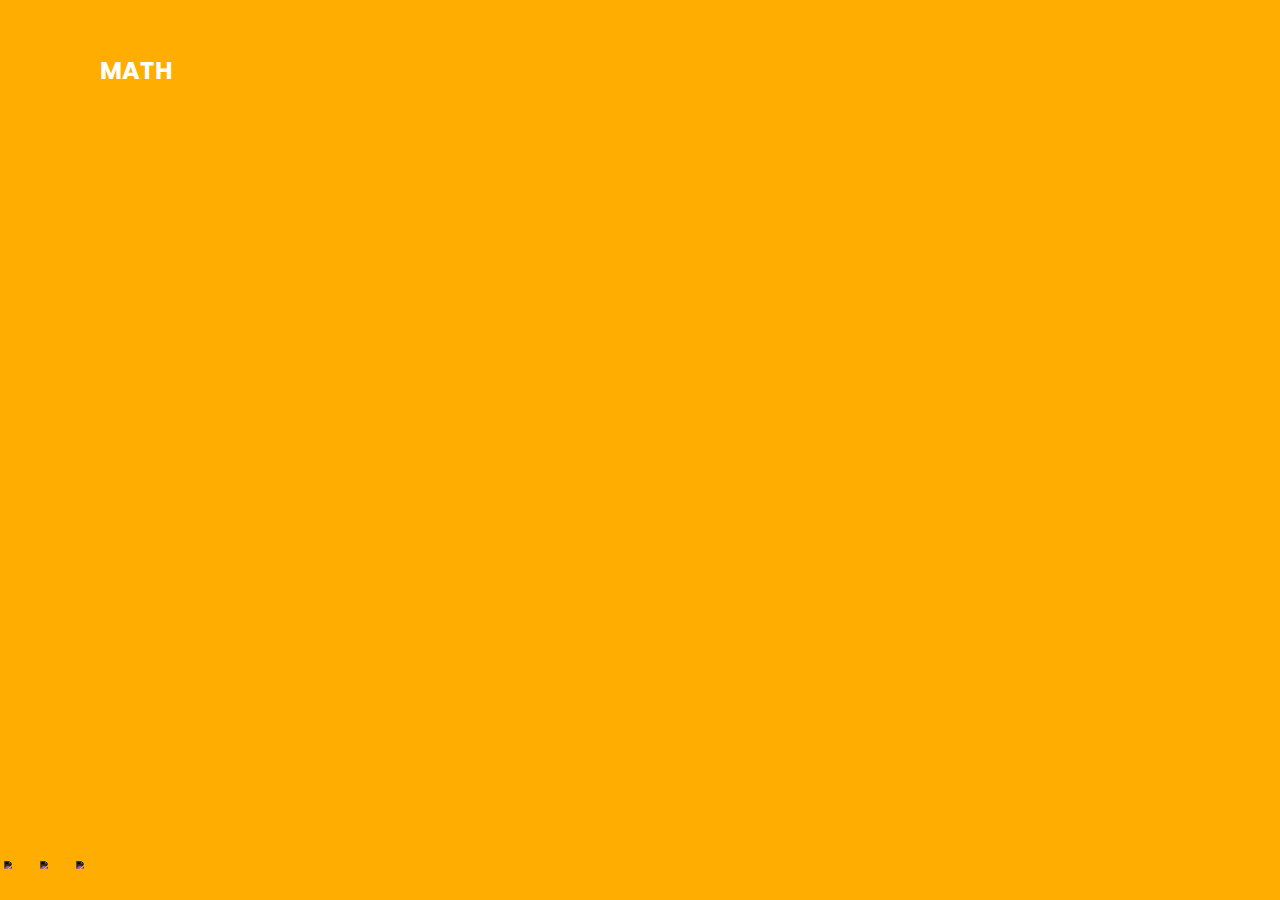
==== calculator.html @ 075102d9 ".." ====
<!DOCTYPE>
<html>
    <head>
        <meta charset="UTF-8">
        <meta http-equiv="X-UA-Compatible" content="IE=edge">
        <meta http-equiv="language" content="NL">
        <meta name="viewport" content="width=device-width, initial-scale=1">
        <meta name="description" content="">
        <meta name="author" content="Mitchanok Marcano">
        <meta name="keywords" content="">
        <title>Math Mate</title>
    </head>
    <link rel="stylesheet" href="css/calculator.css">
    <body>
<section class="showcase">
    <header>
      <h2 class="logo">Math</h2>
      <div class="toggle"></div>
    </header>
  </section>
  <div class="menu">
    <ul>
      <li><a href="index.html">Home</a></li>
      <li><a href="calculator.html">calculator</a></li>
      <li><a href="complexe calculator.html">complexe sommen</a></li>
      <li><a href="omrekenen.html">omrekenen</a></li>
    </ul>
  </div>

  <form name="form">
    <input type="text" name="textview" class="textview">
   </form>
 
   <section class="clearfix">
    <article class="col-3"><input type="button" value="C" class="button top-button" onclick="clean();"></article>
    <article class="col-3"><input type="button" value="Del" class="button top-button" onclick="back();"></article>
    <article class="col-3"><input type="button" value="&pi;" class="button top-button" onclick= "insert (Math.PI)"></article>
    <article class="col-3"><input type="button" value="&#247;" class="button operator" onclick="insert('/')"></article>
   </section>
 
   <section class="clearfix">
    <article class="col-3"><input type="button" value="7" class="button" onclick="insert(7);"></article>
    <article class="col-3"><input type="button" value="8" class="button" onclick="insert(8);"></article>
    <article class="col-3"><input type="button" value="9" class="button" onclick="insert(9);"></article>
    <article class="col-3"><input type="button" value="&#215;" class="button operator" onclick="insert('*');"></article>
   </section>
 
   <section class="clearfix">
    <article class="col-3"><input type="button" value="4" class="button" onclick="insert(4);"></article>
    <article class="col-3"><input type="button" value="5" class="button" onclick="insert(5);"></article>
    <article class="col-3"><input type="button" value="6" class="button" onclick="insert(6);"></article>
    <article class="col-3"><input type="button" value="&#8722;" class="button operator" onclick="insert('-');"></article>
   </section>
   <section class="clearfix">
    <article class="col-3"><input type="button" value="1" class="button" onclick="insert(1);"></article>
    <article class="col-3"><input type="button" value="2" class="button" onclick="insert(2);"></article>
    <article class="col-3"><input type="button" value="3" class="button" onclick="insert(3);"></article>
    <article class="col-3"><input type="button" value="&#43;" class="button operator" onclick="insert('+');"></article>
 </article>
 
    
   </section>
 
   <section class="clearfix">
    <article class="col-3"><input type="button" value="." class="button" onclick="insert('.');"></article>
    <article class="col-3"><input type="button" value="0" class="button" onclick="insert(0);"></article>
    <article class="col-6"><input type="button" value="&#61;" class="button equal" onclick="equal();"></article>
   </section>

  <ul class="social">
    <li><a href="#"><img src="https://i.ibb.co/x7P24fL/facebook.png"></a></li>
    <li><a href="#"><img src="https://i.ibb.co/Wnxq2Nq/twitter.png"></a></li>
    <li><a href="#"><img src="https://i.ibb.co/ySwtH4B/instagram.png"></a></li>
  </ul>

  </body>
  <script src="js/home.js"></script>
  <script src="srcipt.js"></script>

</html>
---- css/calculator.css ----
@import url('https://fonts.googleapis.com/css?family=Poppins:200,300,400,500,600,700,800,900&display=swap');
*
{
  margin: 0;
  padding: 0;
  box-sizing: border-box;
  font-family: 'Poppins', sans-serif;
}
header
{
  position: absolute;
  top: 0;
  left: 0;
  width: 100%;
  padding: 40px 100px;
  z-index: 1000;
  display: flex;
  justify-content: space-between;
  align-items: center;
}
header .logo
{
  color: #fff;
  text-transform: uppercase;
  cursor: pointer;
}
.toggle
{
  position: relative;
  width: 60px;
  height: 60px;
  background: url(https://i.ibb.co/HrfVRcx/menu.png);
  background-repeat: no-repeat;
  background-size: 30px;
  background-position: center;
  cursor: pointer;
}
.toggle.active
{
  background: url(https://i.ibb.co/rt3HybH/close.png);
  background-repeat: no-repeat;
  background-size: 25px;
  background-position: center;
  cursor: pointer;
}
.showcase
{
  position: absolute;
  right: 0;
  width: 100%;
  min-height: 100vh;
  padding: 100px;
  display: flex;
  justify-content: space-between;
  align-items: center;
  background: #111;
  transition: 0.5s;
  z-index: 2;
  background-color:#FFAD00;

}
.showcase.active
{
  right: 300px;
}


.social
{
  position: absolute;
  z-index: 10;
  bottom: 20px;
  display: flex;
  justify-content: center;
  align-items: center;
}
.social li
{
  list-style: none;
}
.social li a
{
  display: inline-block;
  margin-right: 20px;
  filter: invert(1);
  transform: scale(0.5);
  transition: 0.5s;
}
.social li a:hover
{
  transform: scale(0.5) translateY(-15px);
}
.menu
{
  position: absolute;
  top: 0;
  right: 0;
  width: 300px;
  height: 100%;
  display: flex;
  justify-content: center;
  align-items: center;
}
.menu ul
{
  position: relative;
}
.menu ul li
{
  list-style: none;
}
.menu ul li a
{
  text-decoration: none;
  font-size: 24px;
  color: #111;
}
.menu ul li a:hover
{
  color: lightgrey; 
}

form{
  padding: 0 5px;
  margin-bottom: 15px;
  z-index: 10;
 }
 .textview{
  width: 100%;
  height: 40px;
  padding: 0 10px;
  pointer-events: none;
  z-index: 10;
 }
 .clearfix:before, .clearfix:after{
  content: '';
  display: table;
  clear: both;
  width: 100%;
  z-index: 10;

 }
 .col-3{
  width: 25%;
  padding: 5px;
  float: left;
  z-index: 10;

 }
 .col-6{
  width: 50%;
  padding: 5px;
  float: right;
  z-index: 10;

 }
 .button{
  width: 100%;
  height: 40px;
  background-image: linear-gradient(to right, black, red);
  color: white;
  border-top-left-radius: 30px ;
  border-bottom-right-radius: 20px ;
  z-index: 10;

}
 .button.top-button{
  background: darkblue;
  border: solid 1.5px #d6d6d6 ;
  color: #fff;
  z-index: 10;

 }
 .button.equal{
     float: left;
     background-color:  red;
     color: #fff;
  width: 50%;
  font-size: 22px;
  z-index: 10;

 }
 .button.operator{
  background: darkgreen;
  border-color: #d6d6d6;
  color: #fff;
  font-size: 20px;
  z-index: 10;

 }

@media (max-width: 991px)
{
  .showcase,
  .showcase header
  {
    padding: 40px;
  }
  .text h2
  {
    font-size: 3em;
  }
  .text h3
  {
    font-size: 2em;
  }
}
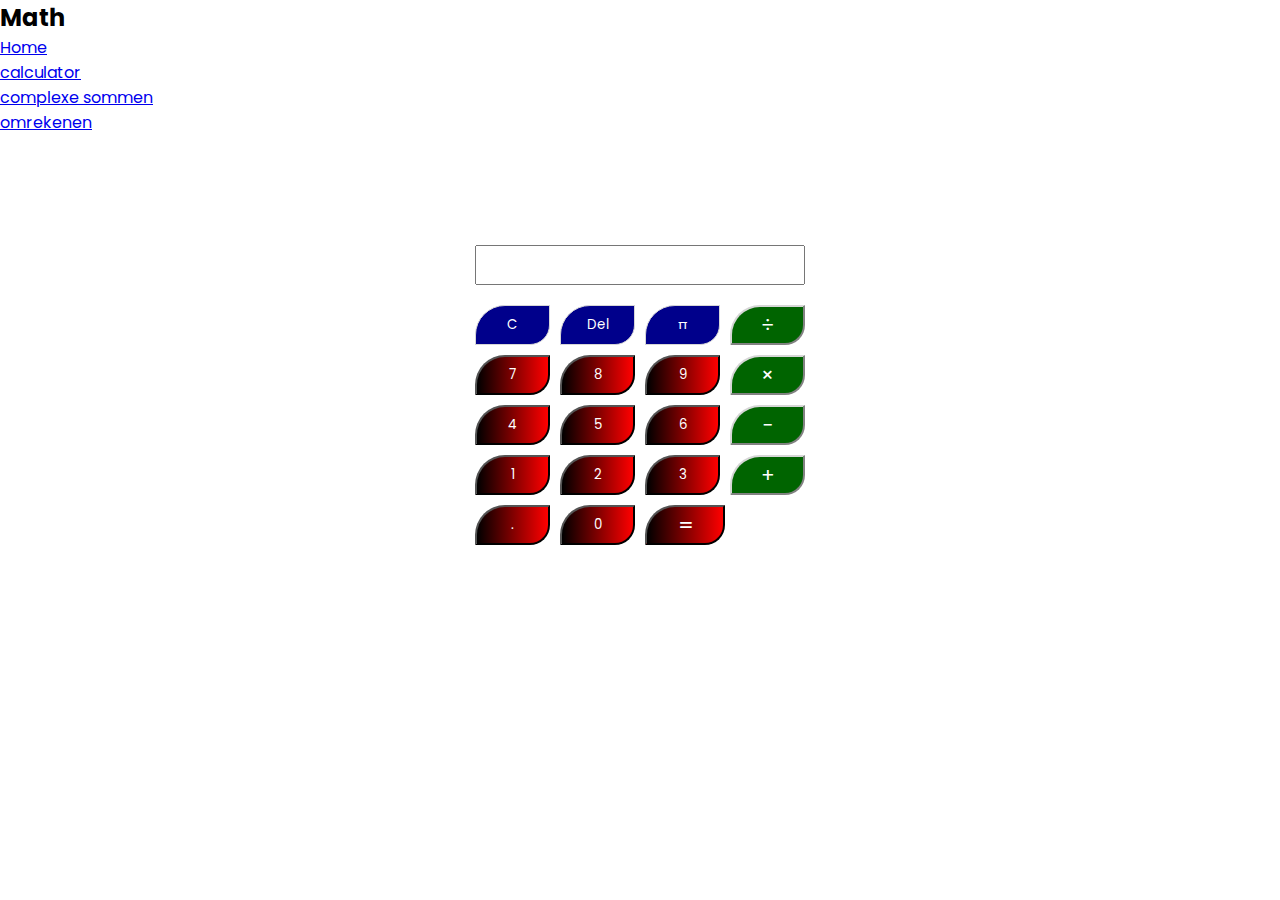
==== commit c0328fbd: ".." ====
--- a/calculator.html
+++ b/calculator.html
@@ -26,7 +26,7 @@
       <li><a href="omrekenen.html">omrekenen</a></li>
     </ul>
   </div>
-
+ <div class="main">
   <form name="form">
     <input type="text" name="textview" class="textview">
    </form>
@@ -67,12 +67,7 @@
     <article class="col-6"><input type="button" value="&#61;" class="button equal" onclick="equal();"></article>
    </section>
 
-  <ul class="social">
-    <li><a href="#"><img src="https://i.ibb.co/x7P24fL/facebook.png"></a></li>
-    <li><a href="#"><img src="https://i.ibb.co/Wnxq2Nq/twitter.png"></a></li>
-    <li><a href="#"><img src="https://i.ibb.co/ySwtH4B/instagram.png"></a></li>
-  </ul>
-
+ </div>
   </body>
   <script src="js/home.js"></script>
   <script src="srcipt.js"></script>
--- a/css/calculator.css
+++ b/css/calculator.css
@@ -6,7 +6,7 @@
   box-sizing: border-box;
   font-family: 'Poppins', sans-serif;
 }
-header
+/*header
 {
   position: absolute;
   top: 0;
@@ -64,32 +64,6 @@
   right: 300px;
 }
 
-
-.social
-{
-  position: absolute;
-  z-index: 10;
-  bottom: 20px;
-  display: flex;
-  justify-content: center;
-  align-items: center;
-}
-.social li
-{
-  list-style: none;
-}
-.social li a
-{
-  display: inline-block;
-  margin-right: 20px;
-  filter: invert(1);
-  transform: scale(0.5);
-  transition: 0.5s;
-}
-.social li a:hover
-{
-  transform: scale(0.5) translateY(-15px);
-}
 .menu
 {
   position: absolute;
@@ -119,6 +93,14 @@
 {
   color: lightgrey; 
 }
+ */
+.main{
+  text-align: center;
+  width: 400px;
+  margin: 80px auto;
+  padding: 30px;
+  z-index: 10;
+ }
 
 form{
   padding: 0 5px;
@@ -188,20 +170,3 @@
   z-index: 10;
 
  }
-
-@media (max-width: 991px)
-{
-  .showcase,
-  .showcase header
-  {
-    padding: 40px;
-  }
-  .text h2
-  {
-    font-size: 3em;
-  }
-  .text h3
-  {
-    font-size: 2em;
-  }
-}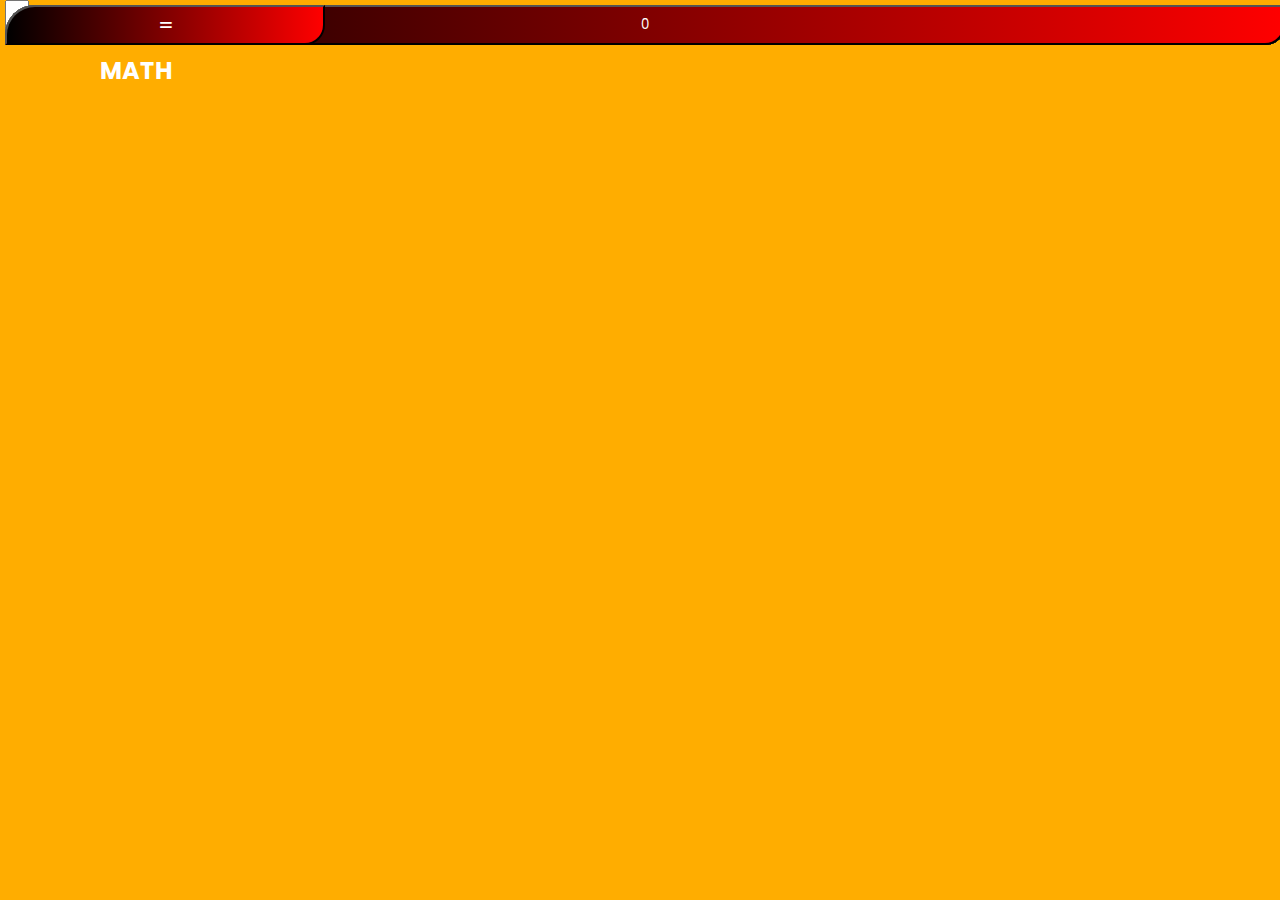
==== commit b200b19e: ".." ====
--- a/calculator.html
+++ b/calculator.html
@@ -11,6 +11,7 @@
         <title>Math Mate</title>
     </head>
     <link rel="stylesheet" href="css/calculator.css">
+    <link rel="stylesheet" href="css/cal.css"
     <body>
 <section class="showcase">
     <header>
@@ -22,7 +23,8 @@
     <ul>
       <li><a href="index.html">Home</a></li>
       <li><a href="calculator.html">calculator</a></li>
-      <li><a href="complexe calculator.html">complexe sommen</a></li>
+      <li><a href="eenvoudige.html">eenvoudige reeksen</a></li>
+      <li><a href="complexe.html">complexe reeksen</a></li>
       <li><a href="omrekenen.html">omrekenen</a></li>
     </ul>
   </div>
--- a/css/calculator.css
+++ b/css/calculator.css
@@ -6,7 +6,12 @@
   box-sizing: border-box;
   font-family: 'Poppins', sans-serif;
 }
-/*header
+body{
+    margin: 0;
+    padding: 0;
+    box-sizing: border-box;
+}
+header
 {
   position: absolute;
   top: 0;
@@ -18,6 +23,7 @@
   justify-content: space-between;
   align-items: center;
 }
+
 header .logo
 {
   color: #fff;
@@ -99,74 +105,7 @@
   width: 400px;
   margin: 80px auto;
   padding: 30px;
-  z-index: 10;
+  position: fixed;
+  z-index: 2;
  }
 
-form{
-  padding: 0 5px;
-  margin-bottom: 15px;
-  z-index: 10;
- }
- .textview{
-  width: 100%;
-  height: 40px;
-  padding: 0 10px;
-  pointer-events: none;
-  z-index: 10;
- }
- .clearfix:before, .clearfix:after{
-  content: '';
-  display: table;
-  clear: both;
-  width: 100%;
-  z-index: 10;
-
- }
- .col-3{
-  width: 25%;
-  padding: 5px;
-  float: left;
-  z-index: 10;
-
- }
- .col-6{
-  width: 50%;
-  padding: 5px;
-  float: right;
-  z-index: 10;
-
- }
- .button{
-  width: 100%;
-  height: 40px;
-  background-image: linear-gradient(to right, black, red);
-  color: white;
-  border-top-left-radius: 30px ;
-  border-bottom-right-radius: 20px ;
-  z-index: 10;
-
-}
- .button.top-button{
-  background: darkblue;
-  border: solid 1.5px #d6d6d6 ;
-  color: #fff;
-  z-index: 10;
-
- }
- .button.equal{
-     float: left;
-     background-color:  red;
-     color: #fff;
-  width: 50%;
-  font-size: 22px;
-  z-index: 10;
-
- }
- .button.operator{
-  background: darkgreen;
-  border-color: #d6d6d6;
-  color: #fff;
-  font-size: 20px;
-  z-index: 10;
-
- }
--- a/css/cal.css
+++ b/css/cal.css
@@ -0,0 +1,79 @@
+form{
+    padding: 0 5px;
+    margin-bottom: 15px;
+    position: absolute;
+    z-index: 2;
+   }
+   .textview{
+    width: 100%;
+    height: 40px;
+    padding: 0 10px;
+    pointer-events: none;
+    position: absolute;
+    z-index: 2;
+   }
+   .clearfix:before, .clearfix:after{
+    content: '';
+    display: table;
+    clear: both;
+    width: 25%;
+    position: absolute;
+    z-index: 2;
+  
+   }
+  
+   .col-3{
+    width: 100%;
+    padding: 5px;
+    float: left;
+    position: absolute;
+    z-index: 2;
+  
+   }
+   .col-6{
+    width: 50%;
+    padding: 5px;
+    float: right;
+    position: absolute;
+    z-index: 2;
+  
+   }
+   .button{
+    width: 100%;
+    height: 40px;
+    background-image: linear-gradient(to right, black, red);
+    color: white;
+    border-top-left-radius: 30px ;
+    border-bottom-right-radius: 20px ;
+    position: absolute;
+    z-index: 2;
+  
+  }
+   .button.top-button{
+    background: darkblue;
+    border: solid 1.5px #d6d6d6 ;
+    color: #fff;
+    position: absolute;
+    z-index: 5;
+  
+   }
+   .button.equal{
+    float: left;
+    background-color:  red;
+    color: #fff;
+    width: 50%;
+    font-size: 22px;
+    position: absolute;
+    z-index: 4;
+  
+   }
+   .button.operator{
+    background: darkgreen;
+    border-color: #d6d6d6;
+    color: #fff;
+    font-size: 20px;  
+    position: absolute;
+    z-index: 3;
+  
+   }
+  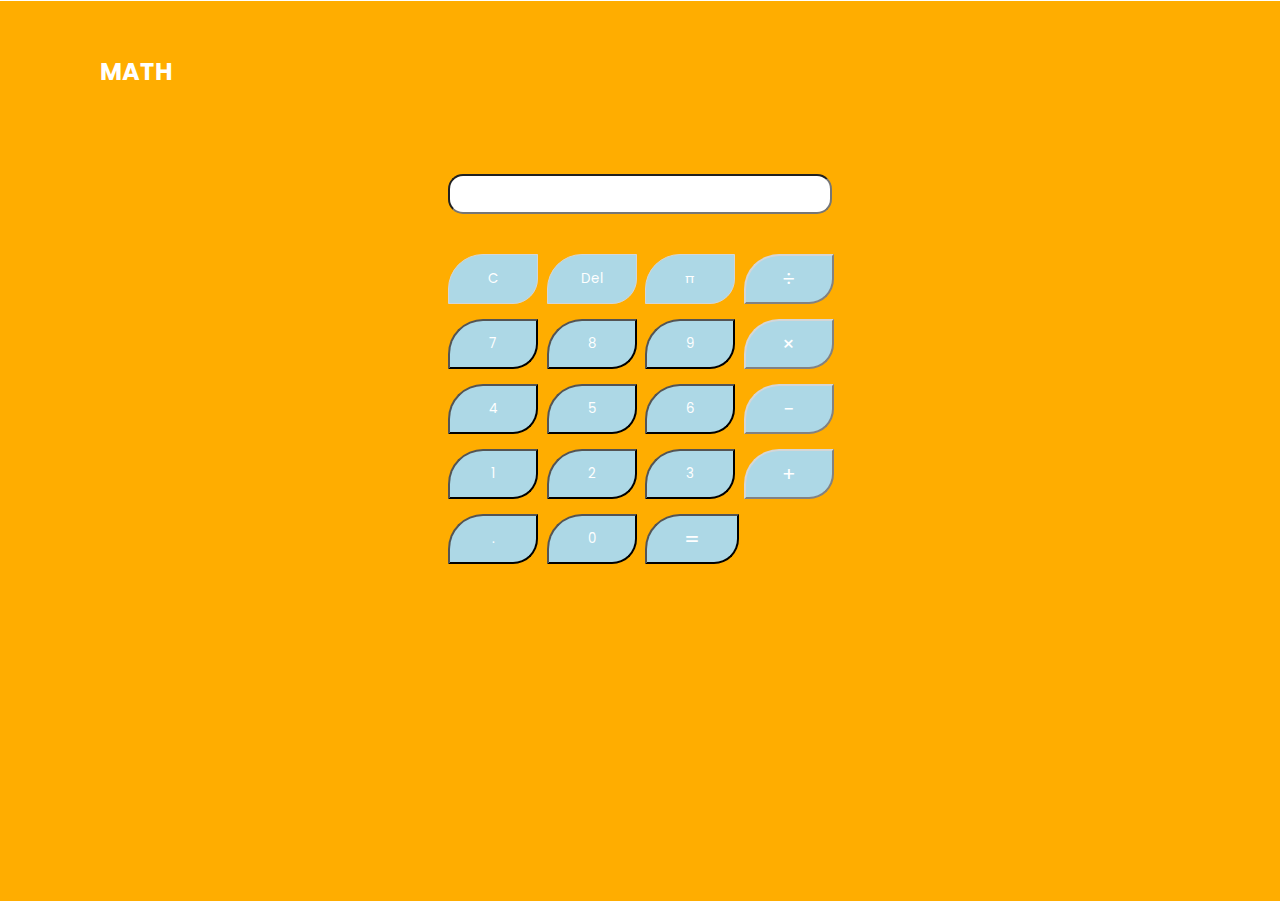
==== commit f64b9c98: ".." ====
--- a/calculator.html
+++ b/calculator.html
@@ -9,6 +9,7 @@
         <meta name="author" content="Mitchanok Marcano">
         <meta name="keywords" content="">
         <title>Math Mate</title>
+        <link rel="icon" href="images/MicrosoftTeams-image-removebg-preview.png" type="image/icon type">
     </head>
     <link rel="stylesheet" href="css/calculator.css">
     <link rel="stylesheet" href="css/cal.css"
--- a/css/cal.css
+++ b/css/cal.css
@@ -1,79 +1,71 @@
+.main {
+  position: relative;
+  z-index: 10;
+  text-align: center;
+    width: 400px;
+    margin: 1px auto;
+    padding: 3px;
+    top: 170px;
+    
+}
+
 form{
-    padding: 0 5px;
-    margin-bottom: 15px;
-    position: absolute;
-    z-index: 2;
-   }
-   .textview{
-    width: 100%;
-    height: 40px;
-    padding: 0 10px;
-    pointer-events: none;
-    position: absolute;
-    z-index: 2;
-   }
-   .clearfix:before, .clearfix:after{
-    content: '';
-    display: table;
-    clear: both;
-    width: 25%;
-    position: absolute;
-    z-index: 2;
-  
-   }
-  
-   .col-3{
-    width: 100%;
-    padding: 5px;
-    float: left;
-    position: absolute;
-    z-index: 2;
-  
-   }
-   .col-6{
-    width: 50%;
-    padding: 5px;
-    float: right;
-    position: absolute;
-    z-index: 2;
-  
-   }
-   .button{
-    width: 100%;
-    height: 40px;
-    background-image: linear-gradient(to right, black, red);
-    color: white;
-    border-top-left-radius: 30px ;
-    border-bottom-right-radius: 20px ;
-    position: absolute;
-    z-index: 2;
-  
-  }
-   .button.top-button{
-    background: darkblue;
-    border: solid 1.5px #d6d6d6 ;
-    color: #fff;
-    position: absolute;
-    z-index: 5;
-  
-   }
-   .button.equal{
-    float: left;
-    background-color:  red;
-    color: #fff;
-    width: 50%;
-    font-size: 22px;
-    position: absolute;
-    z-index: 4;
-  
-   }
-   .button.operator{
-    background: darkgreen;
-    border-color: #d6d6d6;
-    color: #fff;
-    font-size: 20px;  
-    position: absolute;
-    z-index: 3;
-  
-   }
-  +  padding: 0 5px;
+  margin-bottom: 30px;
+ }
+
+ .textview{
+  width: 100%;
+  height: 40px;
+  padding: 0 10px;
+  pointer-events: none;
+  border-radius: 15px;
+ }
+
+ .clearfix:before, .clearfix:after{
+  content: '';
+  display: table;
+  clear: both;
+  width: 100%;
+ }
+ .col-3{
+  width: 25%;
+  padding: 5px;
+  float: left;
+ }
+
+ .col-6{
+  width: 50%;
+  padding: 5px;
+  float: right;
+ }
+
+ .button{
+  margin-top: 5px;
+  width: 90px;
+  height: 50px;
+  background-color: lightblue;
+  color: white;
+  border-top-left-radius: 35px ;
+  border-bottom-right-radius: 25px ;
+}
+
+.button.top-button{
+  background: lightblue;
+  border: solid 1.5px #d6d6d6 ;
+  color: #fff;
+ }
+.button.equal{
+  float: left;
+  background-color:  lightblue;
+  border-color: solid 1.5px #d6d6d6;
+  color: #fff;
+width: 50%;
+font-size: 22px;
+}
+.button.operator{
+background: lightblue;
+border-color: #d6d6d6;
+color: #fff;
+font-size: 20px;
+}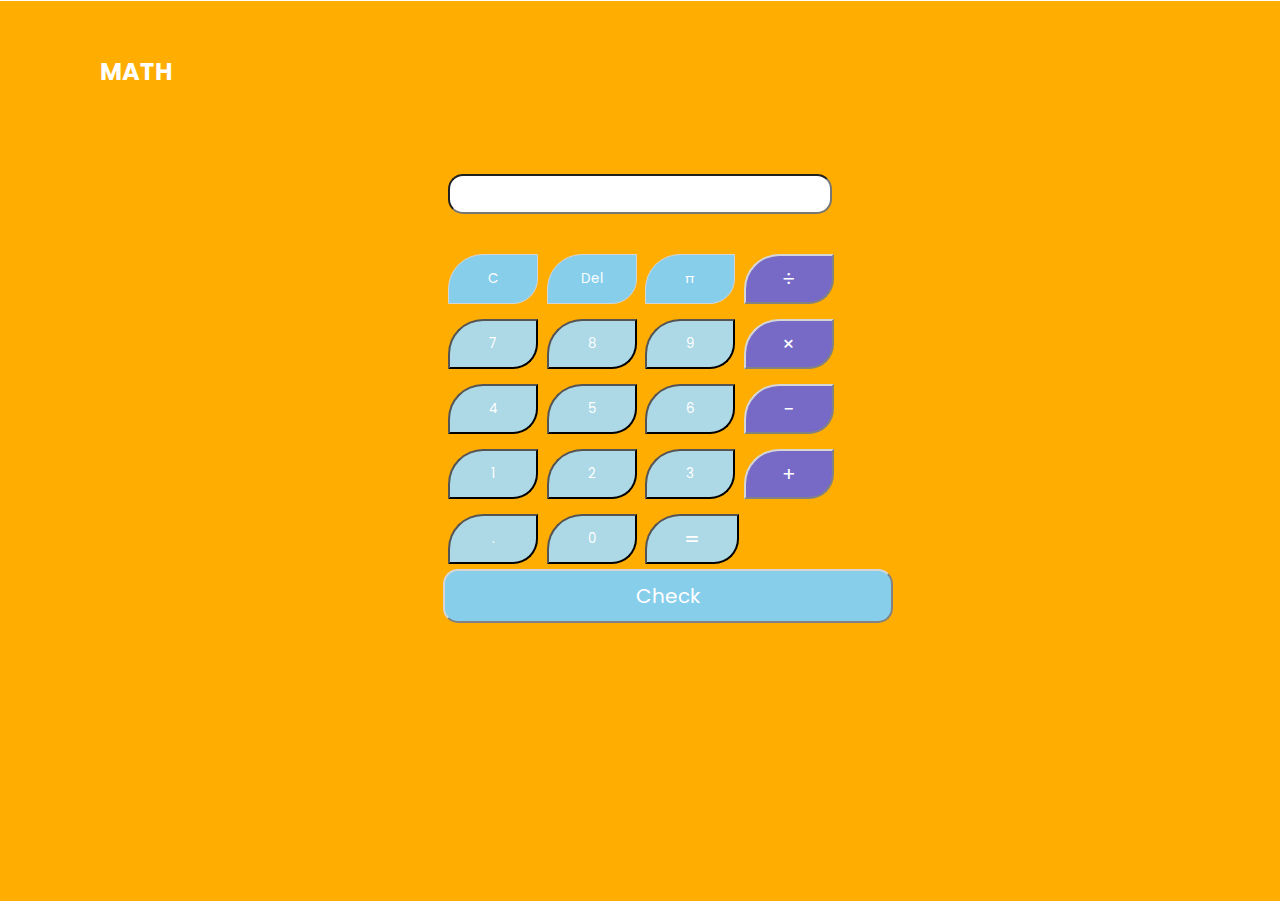
==== commit fc1cebc4: ".." ====
--- a/calculator.html
+++ b/calculator.html
@@ -27,11 +27,13 @@
       <li><a href="eenvoudige.html">eenvoudige reeksen</a></li>
       <li><a href="complexe.html">complexe reeksen</a></li>
       <li><a href="omrekenen.html">omrekenen</a></li>
+      <li><a href="presentatie.html">presentatie</a></li>
+     <li><a href="over.html">over ons</a></li>
     </ul>
   </div>
  <div class="main">
   <form name="form">
-    <input type="text" name="textview" class="textview">
+    <input type="text" id="textview" name="textview" class="textview">
    </form>
  
    <section class="clearfix">
@@ -69,7 +71,7 @@
     <article class="col-3"><input type="button" value="0" class="button" onclick="insert(0);"></article>
     <article class="col-6"><input type="button" value="&#61;" class="button equal" onclick="equal();"></article>
    </section>
-
+   <input type="submit" onClick="isEven()" Value="Check" />
  </div>
   </body>
   <script src="js/home.js"></script>
--- a/css/cal.css
+++ b/css/cal.css
@@ -51,7 +51,7 @@
 }
 
 .button.top-button{
-  background: lightblue;
+  background: skyblue;
   border: solid 1.5px #d6d6d6 ;
   color: #fff;
  }
@@ -64,8 +64,18 @@
 font-size: 22px;
 }
 .button.operator{
-background: lightblue;
+background: rgb(119, 106, 199);
 border-color: #d6d6d6;
 color: #fff;
 font-size: 20px;
+}
+
+input[type="submit"] {
+  background: skyblue;
+ border-color: #d6d6d6;
+ color: #fff;
+ border-radius: 15px;
+ width: 50vh;
+ height: 6vh;
+font-size: 20px;
 }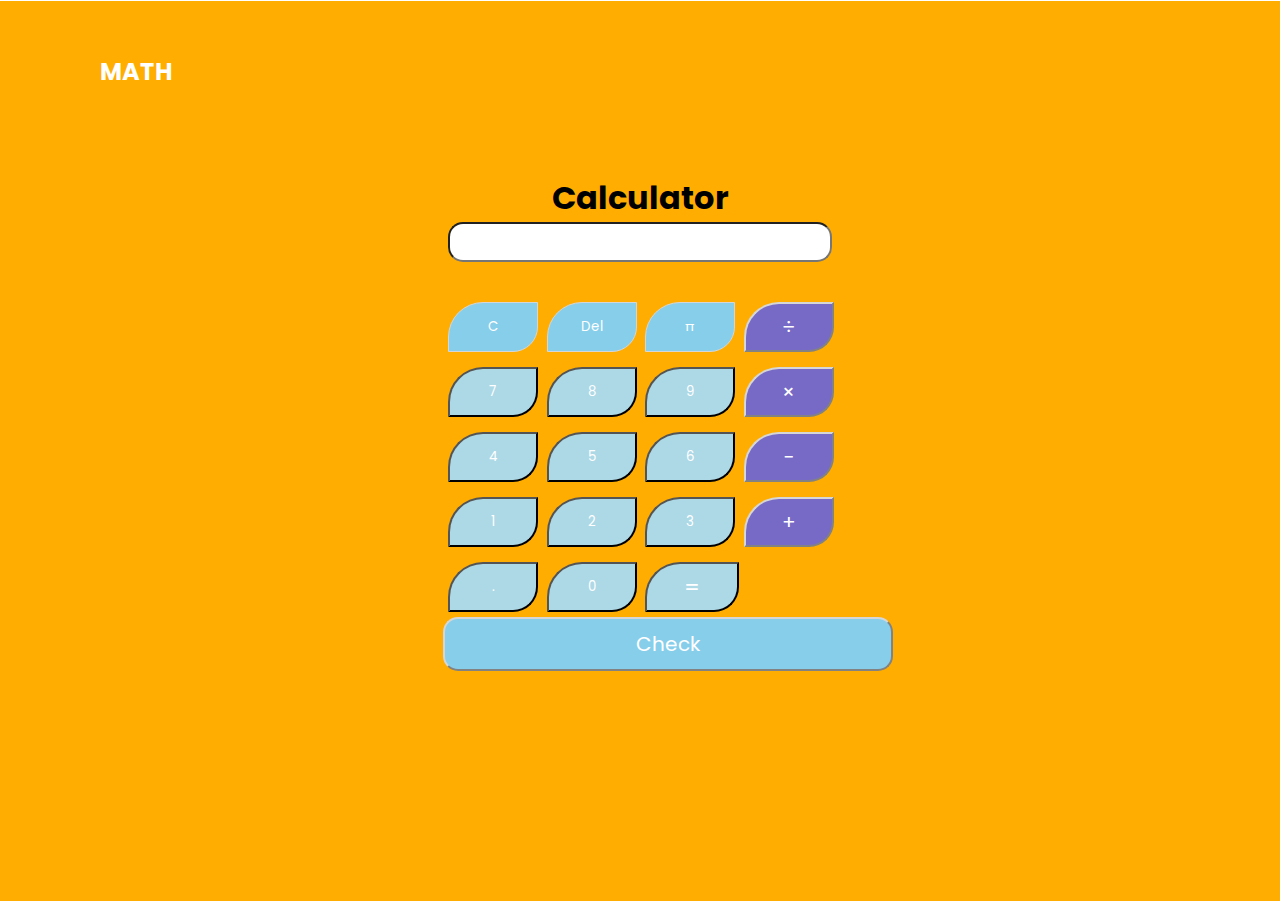
==== commit 7cec066f: ".." ====
--- a/calculator.html
+++ b/calculator.html
@@ -6,7 +6,7 @@
         <meta http-equiv="language" content="NL">
         <meta name="viewport" content="width=device-width, initial-scale=1">
         <meta name="description" content="">
-        <meta name="author" content="Mitchanok Marcano">
+        <meta name="author" content="Math Mate Team">
         <meta name="keywords" content="">
         <title>Math Mate</title>
         <link rel="icon" href="images/MicrosoftTeams-image-removebg-preview.png" type="image/icon type">
@@ -32,6 +32,7 @@
     </ul>
   </div>
  <div class="main">
+  <h1>Calculator</h1>
   <form name="form">
     <input type="text" id="textview" name="textview" class="textview">
    </form>
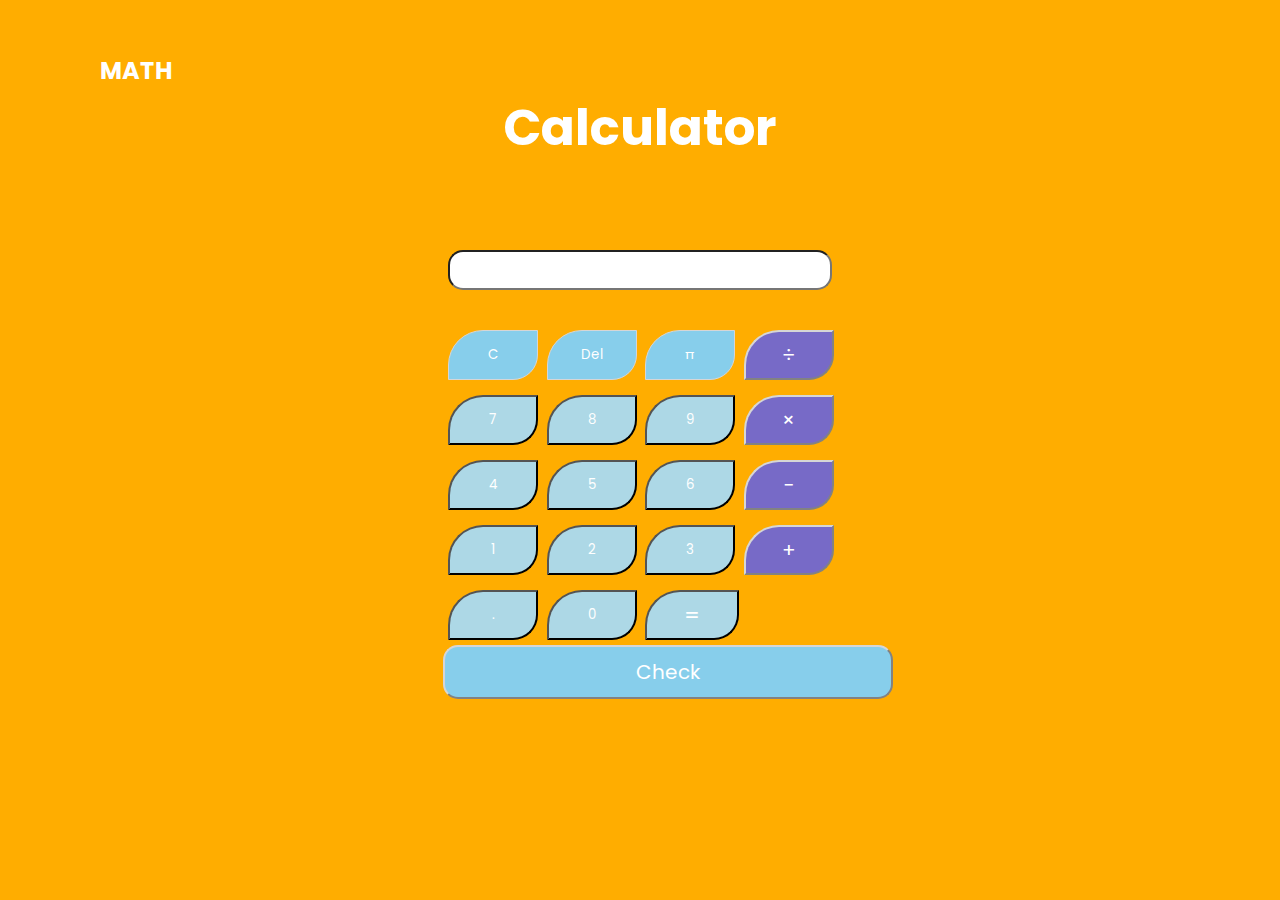
==== commit b86acdfc: ".." ====
--- a/calculator.html
+++ b/calculator.html
@@ -31,8 +31,9 @@
      <li><a href="over.html">over ons</a></li>
     </ul>
   </div>
+  <h1>Calculator</h1>
  <div class="main">
-  <h1>Calculator</h1>
+  
   <form name="form">
     <input type="text" id="textview" name="textview" class="textview">
    </form>
--- a/css/cal.css
+++ b/css/cal.css
@@ -12,6 +12,16 @@
 form{
   padding: 0 5px;
   margin-bottom: 30px;
+ }
+
+ h1{
+   color: #fff;
+   font-size:50px ;
+   top: 10vh;
+   text-align: center;
+   position: relative;
+   
+   z-index: 11;
  }
 
  .textview{
